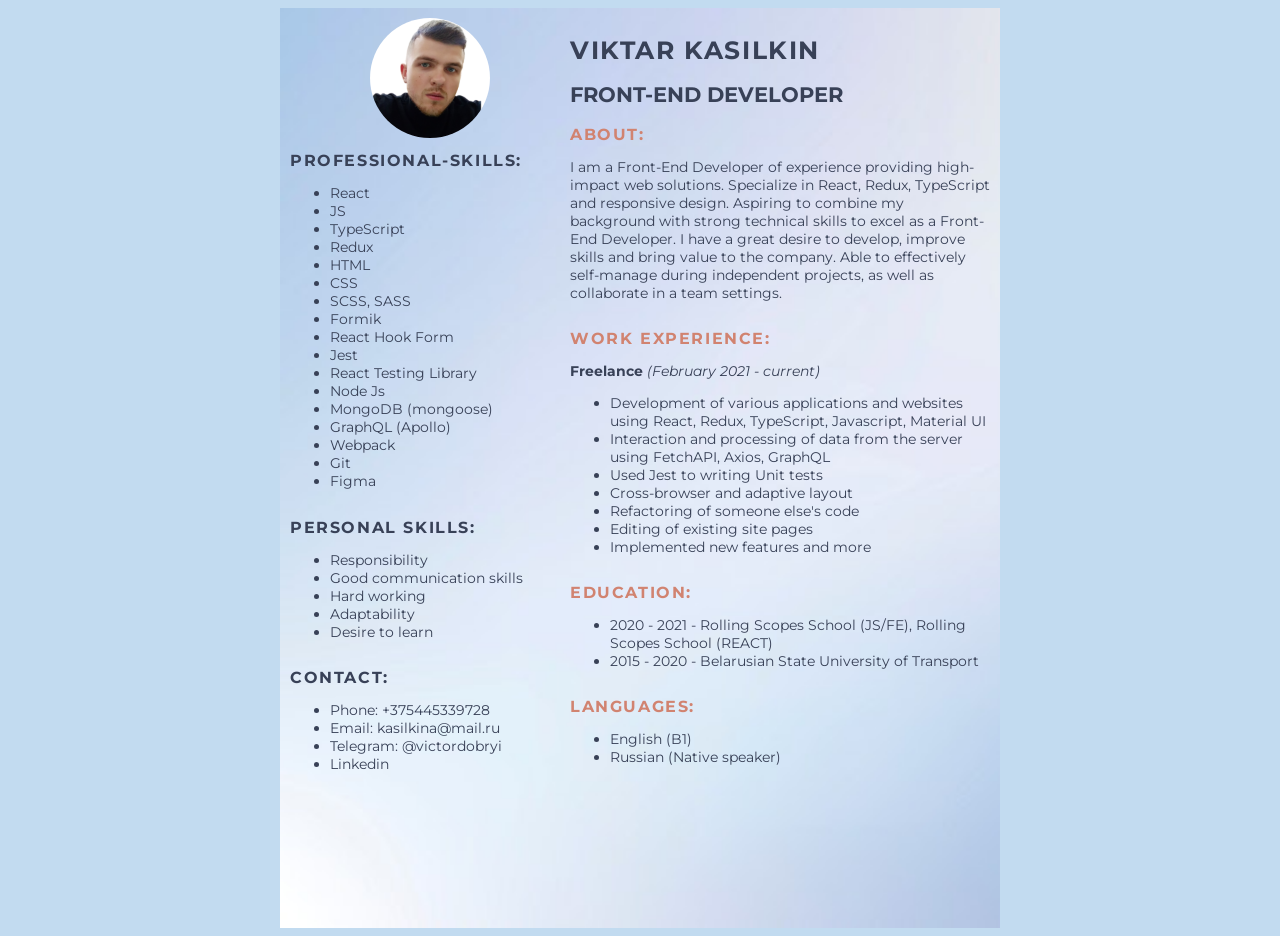
==== index.html @ e2903c15 "refactor: fix link tags" ====
<!DOCTYPE html>
<link lang="en">
    <meta charset="UTF-8">
    <meta http-equiv="X-UA-Compatible" content="IE=edge">
    <meta name="viewport" content="width=device-width, initial-scale=1.0">
    <link
      href="https://fonts.googleapis.com/css?family=Montserrat:100,200,300,regular,500,600,700,800,900,100italic,200italic,300italic,italic,500italic,600italic,700italic,800italic,900italic"
      rel="stylesheet"
    ></link>
    <link rel="stylesheet" href="./style.css"></link>
    <title>CV</title>
  </head>
  <body>
    <div class="_container">
      <div class="cv">
        <div class="cv-first">
          <div class="first__avatar"></div>
          <div class="first__professional-skills">
            <h2 class="first__title">professional-skills:</h2>
            <ul class="list">
              <li class="list-item">React</li>
              <li class="list-item">JS</li>
              <li class="list-item">TypeScript</li>
              <li class="list-item">Redux</li>
              <li class="list-item">HTML</li>
              <li class="list-item">CSS</li>
              <li class="list-item">SCSS, SASS</li>
              <li class="list-item">Formik</li>
              <li class="list-item">React Hook Form</li>
              <li class="list-item">Jest</li>
              <li class="list-item">React Testing Library</li>
              <li class="list-item">Node Js</li>
              <li class="list-item">MongoDB (mongoose)</li>
              <li class="list-item">GraphQL (Apollo)</li>
              <li class="list-item">Webpack</li>
              <li class="list-item">Git</li>
              <li class="list-item">Figma</li>
            </ul>
          </div>
          <div class="first__personal-skills">
            <h2 class="first__title">personal skills:</h2>
            <ul class="list">
              <li class="list-item">Responsibility</li>
              <li class="list-item">Good communication skills</li>
              <li class="list-item">Hard working</li>
              <li class="list-item">Adaptability</li>
              <li class="list-item">Desire to learn</li>
            </ul>
          </div>
          <div class="first__contact">
            <h2 class="first__title">contact:</h2>
            <ul class="list">
              <li class="list-item">Phone: +375445339728</li>
              <li class="list-item">Email: kasilkina@mail.ru</li>
              <li class="list-item">Telegram: @victordobryi</li>
              <li class="list-item">
                <a href="https://www.linkedin.com/in/victor-kasilkin">Linkedin</a>
              </li>
            </ul>
          </div>
        </div>
        <div class="cv-second">
          <div class="second__about">
            <h1 class="about__title">viktar kasilkin</h1>
            <h2 class="about__subtitle">front-end developer</h2>
            <h2 class="second__title">About:</h2>
            <p class="about__text">
              I am a Front-End Developer of experience providing high-impact web solutions.
              Specialize in React, Redux, TypeScript and responsive design. Aspiring to combine my
              background with strong technical skills to excel as a Front-End Developer. I have a
              great desire to develop, improve skills and bring value to the company. Able to
              effectively self-manage during independent projects, as well as collaborate in a team
              settings.
            </p>
          </div>
          <div>
            <h2 class="second__title">Work experience:</h2>
            <h3>Freelance <span>(February 2021 - current)</span></h3>
            <ul>
              <li>
                Development of various applications and websites using React, Redux, TypeScript,
                Javascript, Material UI
              </li>
              <li>
                Interaction and processing of data from the server using FetchAPI, Axios, GraphQL
              </li>
              <li>Used Jest to writing Unit tests</li>
              <li>Cross-browser and adaptive layout</li>
              <li>Refactoring of someone else's code</li>
              <li>Editing of existing site pages</li>
              <li>Implemented new features and more</li>
            </ul>
          </div>
          <div class="second__education">
            <h2 class="second__title">Education:</h2>
            <ul class="list">
              <li class="list-item">
                2020 - 2021 - Rolling Scopes School (JS/FE), Rolling Scopes School (REACT)
              </li>
              <li class="list-item">2015 - 2020 - Belarusian State University of Transport</li>
            </ul>
          </div>
          <div class="second__laguages">
            <h2 class="second__title">Languages:</h2>
            <ul class="list">
              <li class="list-item">English (B1)</li>
              <li class="list-item">Russian (Native speaker)</li>
            </ul>
          </div>
        </div>
      </div>
    </div>
  </body>
</html>
---- style.css ----
body {
  background: rgb(194, 219, 240);
  font-size: 14px;
  color: #384157;
  font-family: 'Montserrat';
}

._container {
  max-width: 720px;
  /* max-width: 1000px; */
  margin: 0 auto;
  padding: 0 15px;
}

a {
  color: #384157;
  text-decoration: none;
}

.cv {
  display: flex;
  position: relative;
  background: url(./cv.jpg);
  background-repeat: no-repeat;
  background-size: cover;
  height: 100vh;
  padding: 10px;
}

.cv-first,
.cv-second {
  display: flex;
  flex-direction: column;
}

.cv-first {
  width: 40%;
}

.cv-second {
  width: 60%;
}

h3 {
  font-size: 14px;
}

h3 span {
  font-weight: normal;
  font-style: italic;
}

.first__title,
.second__title {
  font-size: 16px;
  text-transform: uppercase;
  letter-spacing: 0.1rem;
}

.first__title {
  color: #384157;
}

.second__title {
  color: #d18370;
}

.first__avatar {
  background: url(./ava.png);
  background-repeat: no-repeat;
  background-size: 150%;
  background-position: center;
  width: 120px;
  height: 120px;
  border-radius: 50%;
  align-self: center;
}

.second__portfolio-link {
  font-size: 16px;
  color: #d18370;
  border: 1px solid #384157;
  padding: 10px 20px;
}

.about__title {
  text-transform: uppercase;
  font-size: 25px;
  letter-spacing: 0.1rem;
}

.about__subtitle {
  text-transform: uppercase;
}

@media (min-width: 320px) and (max-width: 600px) {
  .cv {
    display: flex;
    flex-direction: column;
  }
  .cv-first {
    order: 1;
  }
  .cv-first,
  .cv-second {
    height: 100%;
  }
  .first__avatar {
    position: absolute;
    top: 0;
    right: 0;
    width: 120px;
    height: 120px;
  }

  .about__title {
    font-size: 25px;
  }
  .about__subtitle {
    font-size: 18px;
  }
}

@media (min-width: 320px) and (max-width: 410px) {
  body {
    font-size: 13px;
  }
  .about__title {
    font-size: 20px;
  }
  .about__subtitle {
    font-size: 14px;
  }
  .first__avatar {
    width: 80px;
    height: 80px;
    top: 15px;
  }
}
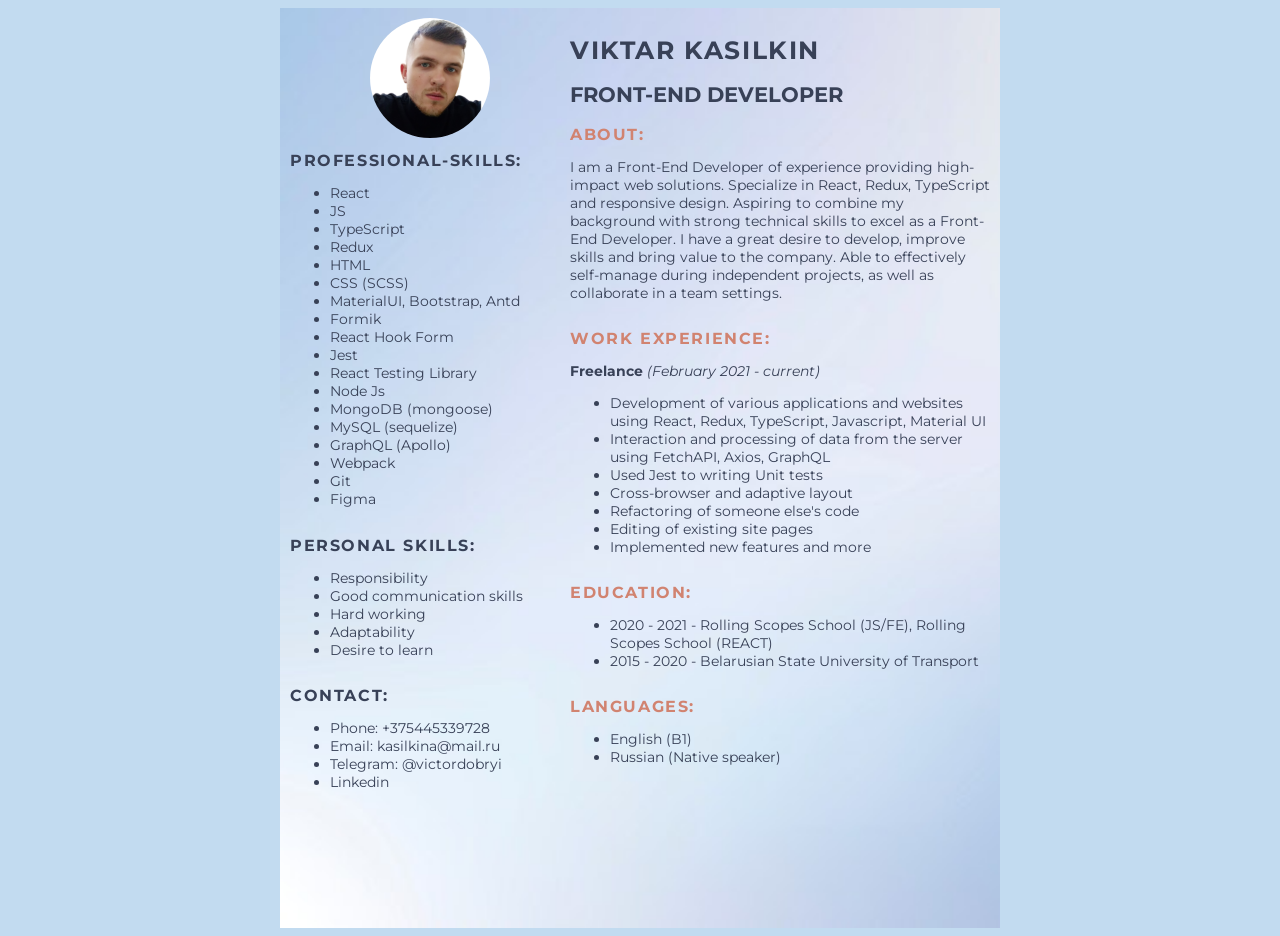
==== commit 1ae97b37: "feat: add mysql skill" ====
--- a/index.html
+++ b/index.html
@@ -1,13 +1,14 @@
 <!DOCTYPE html>
-<link lang="en">
-    <meta charset="UTF-8">
-    <meta http-equiv="X-UA-Compatible" content="IE=edge">
-    <meta name="viewport" content="width=device-width, initial-scale=1.0">
+<html lang="en">
+  <head>
+    <meta charset="UTF-8" />
+    <meta http-equiv="X-UA-Compatible" content="IE=edge" />
+    <meta name="viewport" content="width=device-width, initial-scale=1.0" />
     <link
       href="https://fonts.googleapis.com/css?family=Montserrat:100,200,300,regular,500,600,700,800,900,100italic,200italic,300italic,italic,500italic,600italic,700italic,800italic,900italic"
       rel="stylesheet"
-    ></link>
-    <link rel="stylesheet" href="./style.css"></link>
+    />
+    <link rel="stylesheet" href="./style.css" />
     <title>CV</title>
   </head>
   <body>
@@ -23,14 +24,15 @@
               <li class="list-item">TypeScript</li>
               <li class="list-item">Redux</li>
               <li class="list-item">HTML</li>
-              <li class="list-item">CSS</li>
-              <li class="list-item">SCSS, SASS</li>
+              <li class="list-item">CSS (SCSS)</li>
+              <li class="list-item">MaterialUI, Bootstrap, Antd</li>
               <li class="list-item">Formik</li>
               <li class="list-item">React Hook Form</li>
               <li class="list-item">Jest</li>
               <li class="list-item">React Testing Library</li>
               <li class="list-item">Node Js</li>
               <li class="list-item">MongoDB (mongoose)</li>
+              <li class="list-item">MySQL (sequelize)</li>
               <li class="list-item">GraphQL (Apollo)</li>
               <li class="list-item">Webpack</li>
               <li class="list-item">Git</li>
